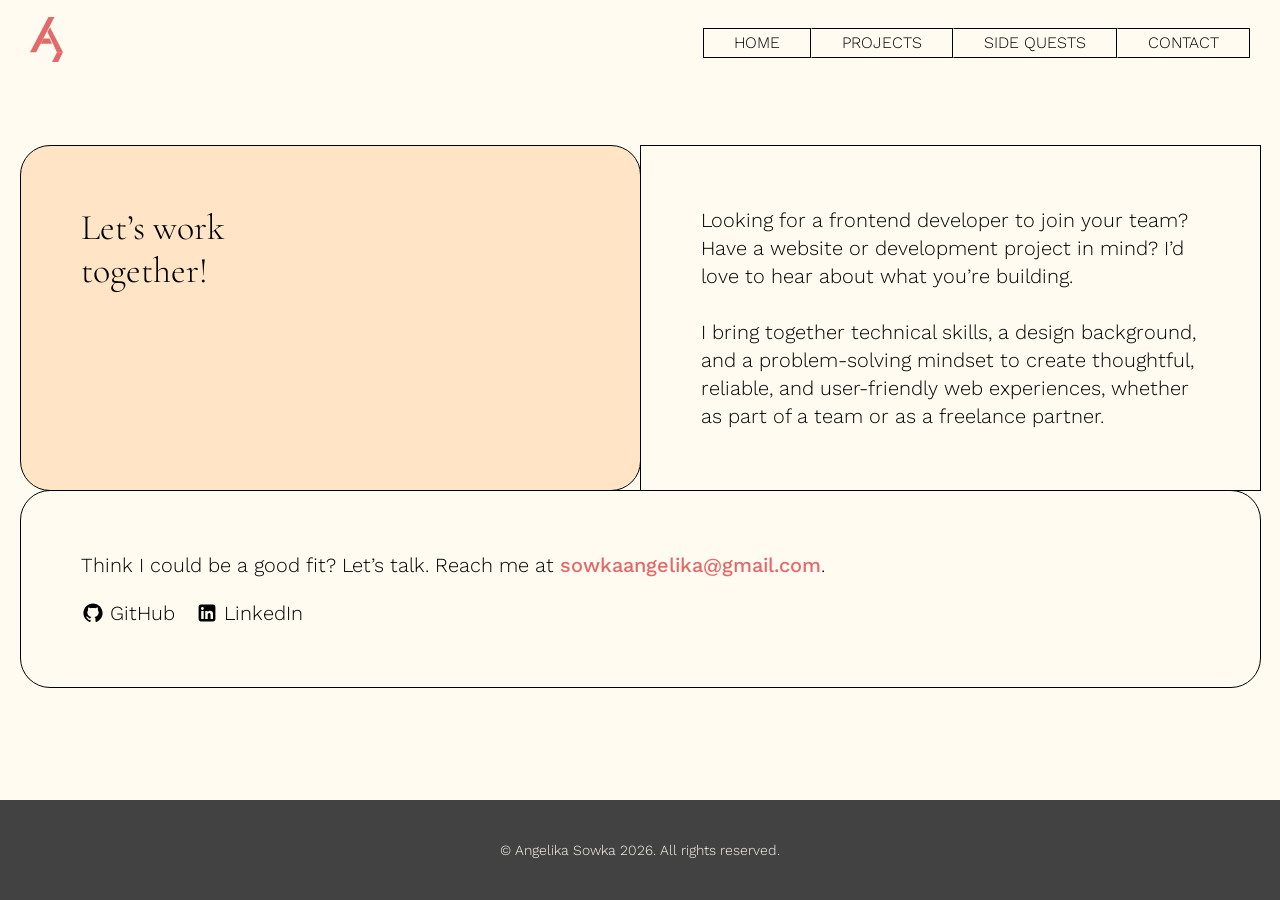
==== contact.html @ 066269af "fix: refactored and organized CSS" ====
<!doctype html>
<html lang="en">
  <head>
    <meta charset="UTF-8" />
    <meta name="viewport" content="width=device-width, initial-scale=1.0" />
    <title>Document</title>
    <link rel="preconnect" href="https://fonts.googleapis.com" />
    <link rel="preconnect" href="https://fonts.gstatic.com" crossorigin />
    <link
      href="https://fonts.googleapis.com/css2?family=Cormorant+Garamond:ital,wght@0,300..700;1,300..700&display=swap"
      rel="stylesheet"
    />
    <link rel="preconnect" href="https://fonts.googleapis.com" />
    <link rel="preconnect" href="https://fonts.gstatic.com" crossorigin />
    <link
      href="https://fonts.googleapis.com/css2?family=Work+Sans:ital,wght@0,100..900;1,100..900&display=swap"
      rel="stylesheet"
    />
    <link rel="stylesheet" href="css/global.css" />
  </head>
  <body class="container-body">
    <!-- HEADER -->
    <header class="header">
      <nav class="nav">
        <a href="index.html">
          <img src="assets/logo.svg" alt="logo" />
        </a>
        <img
          class="hamburger-menu"
          src="assets/hamburger-menu.svg"
          alt="hamburger menu"
        />
        <ul class="nav-list">
          <li><a href="index.html">HOME</a></li>
          <li><a href="projects.html">PROJECTS</a></li>
          <li><a href="side-quests.html">SIDE QUESTS</a></li>
          <li><a href="contact.html">CONTACT</a></li>
        </ul>
      </nav>
    </header>
    <!-- MAIN SECTION -->
    <main>
      <section class="section contact">
        <div class="container container-rounded">
          <h2>Let’s work <br />together!</h2>
        </div>
        <div class="container">
          <p>
            Looking for a frontend developer to join your team? Have a website
            or development project in mind? I’d love to hear about what you’re
            building. <br /><br />I bring together technical skills, a design
            background, and a problem-solving mindset to create thoughtful,
            reliable, and user-friendly web experiences, whether as part of a
            team or as a freelance partner.
          </p>
        </div>
        <div class="container container-rounded contact-info">
          <p>
            Think I could be a good fit? Let’s talk. Reach me at
            <span> sowkaangelika@gmail.com</span>.
          </p>
          <div class="social-links">
            <a href="https://github.com/AngelikaSo" class="social-link">
              <svg xmlns="http://www.w3.org/2000/svg" viewBox="0 0 640 640">
                <path
                  d="M280.5 426.5C214.5 418.5 168 371 168 309.5C168 284.5 177 257.5 192 239.5C185.5 223 186.5 188 194 173.5C214 171 241 181.5 257 196C276 190 296 187 320.5 187C345 187 365 190 383 195.5C398.5 181.5 426 171 446 173.5C453 187 454 222 447.5 239C463.5 258 472 283.5 472 309.5C472 371 425.5 417.5 358.5 426C375.5 437 387 461 387 488.5L387 540.5C387 555.5 399.5 564 414.5 558C505 523.5 576 433 576 321C576 179.5 461 64 319.5 64C178 64 64 179.5 64 321C64 432 134.5 524 229.5 558.5C243 563.5 256 554.5 256 541L256 501C249 504 240 506 232 506C199 506 179.5 488 165.5 454.5C160 441 154 433 142.5 431.5C136.5 431 134.5 428.5 134.5 425.5C134.5 419.5 144.5 415 154.5 415C169 415 181.5 424 194.5 442.5C204.5 457 215 463.5 227.5 463.5C240 463.5 248 459 259.5 447.5C268 439 274.5 431.5 280.5 426.5z"
                /></svg
              ><span>GitHub</span>
            </a>
            <a
              href="https://www.linkedin.com/in/angelikasowka/"
              class="social-link"
            >
              <svg xmlns="http://www.w3.org/2000/svg" viewBox="0 0 640 640">
                <path
                  d="M160 96C124.7 96 96 124.7 96 160L96 480C96 515.3 124.7 544 160 544L480 544C515.3 544 544 515.3 544 480L544 160C544 124.7 515.3 96 480 96L160 96zM165 266.2L231.5 266.2L231.5 480L165 480L165 266.2zM236.7 198.5C236.7 219.8 219.5 237 198.2 237C176.9 237 159.7 219.8 159.7 198.5C159.7 177.2 176.9 160 198.2 160C219.5 160 236.7 177.2 236.7 198.5zM413.9 480L413.9 376C413.9 351.2 413.4 319.3 379.4 319.3C344.8 319.3 339.5 346.3 339.5 374.2L339.5 480L273.1 480L273.1 266.2L336.8 266.2L336.8 295.4L337.7 295.4C346.6 278.6 368.3 260.9 400.6 260.9C467.8 260.9 480.3 305.2 480.3 362.8L480.3 480L413.9 480z"
                /></svg
              ><span>LinkedIn</span>
            </a>
          </div>
        </div>
      </section>
    </main>
    <!-- FOOTER  -->
    <footer>
      <p>© Angelika Sowka 2026. All rights reserved.</p>
    </footer>
  </body>
</html>
---- css/global.css ----
/* http://meyerweb.com/eric/tools/css/reset/ 
   v2.0 | 20110126
   License: none (public domain)
*/

html,
body,
div,
span,
applet,
object,
iframe,
h1,
h2,
h3,
h4,
h5,
h6,
p,
blockquote,
pre,
a,
abbr,
acronym,
address,
big,
cite,
code,
del,
dfn,
em,
img,
ins,
kbd,
q,
s,
samp,
small,
strike,
strong,
sub,
sup,
tt,
var,
b,
u,
i,
center,
dl,
dt,
dd,
ol,
ul,
li,
fieldset,
form,
label,
legend,
table,
caption,
tbody,
tfoot,
thead,
tr,
th,
td,
article,
aside,
canvas,
details,
embed,
figure,
figcaption,
footer,
header,
hgroup,
menu,
nav,
output,
ruby,
section,
summary,
time,
mark,
audio,
video {
  margin: 0;
  padding: 0;
  border: 0;
  font-size: 100%;
  font: inherit;
  vertical-align: baseline;
}
/* HTML5 display-role reset for older browsers */
article,
aside,
details,
figcaption,
figure,
footer,
header,
hgroup,
menu,
nav,
section {
  display: block;
}
body {
  line-height: 1;
}
ol,
ul {
  list-style: none;
}
blockquote,
q {
  quotes: none;
}
blockquote:before,
blockquote:after,
q:before,
q:after {
  content: "";
  content: none;
}
table {
  border-collapse: collapse;
  border-spacing: 0;
}

* {
  box-sizing: border-box;
}

:root {
  --color-primary: #e36a6a;
  --color-text: #000;
  --color-light: #fffbf1;
  --color-accent--1: #ffe9f8;
  --color-accent--2: #fff2d0;
  --color-accent--3: #ffe4c6;

  --spacing-sm: 1rem;
  --spacing-md: 2rem;
  --spacing-lg: 4rem;

  --container-width: 1240px;
}

body {
  display: flex;
  flex-direction: column;
  background-color: var(--color-light);
  min-height: 100vh;
  font-family: "Work Sans", sans-serif;
  font-size: 20px;
  font-weight: 300;
  line-height: 1.4em;
}

a {
  text-decoration: none;
  color: #000;
}

main {
  flex: 1;
}

h1,
h2 {
  font-family: "Cormorant Garamond", serif;
  font-weight: 300;
  line-height: 1.2em;
  font-size: 42px;
}

h2 {
  font-size: 36px;
}

/* ========= COMPONENTS ========= */

/* HEADER */

.header {
  padding: 10px;
}

.header nav {
  display: flex;
  justify-content: space-between;
  height: 25px;
  align-items: center;
}

.hamburger-menu {
  display: flex;
}

.nav-list {
  display: none;
}

/* FOOTER */
footer {
  display: flex;
  height: 100px;
  background-color: #424242;
  justify-content: center;
  align-items: center;
}

footer p {
  font-size: 14px;
  color: var(--color-light);
}

/* Styling the entire section */
.section {
  display: flex;
  flex-direction: column;
  margin: 30px 10px;
}

/* div component */
.container {
  display: flex;
  flex-direction: column;
  padding: 40px 20px;
  border: 1px solid #000;
  margin-bottom: -1px;
  gap: 20px;
}

.container-rounded {
  border-radius: 30px;
}

/* Styling the button - in this case a element */
.btn {
  display: flex;
  justify-content: center;
  align-items: center;
  font-family: "Work Sans", sans-serif;
  font-size: 20px;
  font-weight: 300;
  line-height: 1.4em;
  background-color: transparent;
  border: none;
  height: 56px;
}

/* Button container, because the button is made out of two buttons - text + arrow */
.btns-container {
  display: flex;
  flex-direction: column;
  padding-top: 10px;
  gap: 10px;
}

.btn-container {
  display: flex;
  width: 100%;
}

.btn-container .btn-text {
  width: 65%;
  border: 1px solid #000000;
  color: #000000;
}

.btn-container .btn-text:hover {
  border: 1px solid #e36a6a;
  border-radius: 30px;
}

.btn-container .btn-arrow {
  border: 1px solid #000000;
  width: 35%;
}

.btn-container .btn-arrow {
  border-left: 1px solid transparent;
}

.btn-container .btn-arrow:hover {
  border: 1px solid #e36a6a;
  border-radius: 30px;
}

.btn-container .btn-text:hover + .btn-arrow {
  border-left: 1px solid #000;
}

/* Styles for the section hearer component */

/* ACCENT DASH FOR THE SECTION TITLE */

.accent-dash {
  color: #e36a6a;
  font-weight: 800;
  font-size: 42px;
}

/* Styling the social links */
.social-links {
  display: flex;
  gap: 20px;
}
.social-link {
  display: flex;
  flex-direction: row;
  align-items: center;
  gap: 5px;
  color: var(--color-text);
}

.social-link svg {
  width: 24px;
  height: auto;
  fill: currentColor;
}

.social-link:hover {
  color: var(--color-primary);
}

/* STYLES ONLY FOR CONTACT SECTION =====> move to styles.css */

.contact {
  padding: 30px 0;
}

.contact > .container p span {
  color: var(--color-primary);
  font-weight: 500;
}

.contact > .container:first-child {
  background-color: var(--color-accent--3);
}

/* STYLES ONLY FOR HOME PAGE */
.intro {
  display: flex;
}

.intro-image {
  position: relative;
  margin-top: 30px;
}

.container-intro-image {
  width: 100%;
  height: 400px;
  position: relative;
}

.intro-image img {
  position: absolute;
  width: 70%;
  top: 60%;
  left: 50%;
  transform: translate(-50%, -50%);
}

/* ======== NEED A DEV / NEED A WEBSITE PAGES ========= */

.need-dev .container {
  background-color: var(--color-accent--1);
  border: none;
}

/* -- BUTTON CENTERED -- */
.need-dev .btn-container {
  width: 80%;
  min-width: 220px;
  margin-left: auto;
  margin-right: auto;
}

/* ABOUT SECTION */

.about {
  background-color: var(--color-accent--1);
  padding: 30px 10px;
}

/* TECH STACK SECTION */

.tech-stack {
  display: flex;
  gap: 20px;
  padding: 30px 0 150px 0;
}

.tech-stack h4 {
  display: flex;
  justify-content: space-between;
  align-items: center;
}

.tech-stack h4 > span {
  color: var(--color-primary);
}

.tech-image {
  position: relative;
  margin-top: 30px;
}

.tech-content > .container:first-child {
  background-color: var(--color-accent--1);
}

.tech-content > .container h4 {
  font-weight: 500;
}

.container-tech-image {
  width: 100%;
  height: 474px;
  position: relative;
}

.tech-image img {
  position: absolute;
  width: 90%;
  top: 90%;
  left: 50%;
  transform: translate(-50%, -50%);
}

/* PROJECTS SECTION */

.projects {
  flex-direction: column;
  gap: 20px;
  padding: 30px 0 0 0;
}

.btn-container--projects {
  width: 30%;
}

.btn-container--projects .btn-text,
.btn-container--projects .btn-arrow {
  width: 50%;
  height: 40px;
}

.btn-container--projects .btn-text {
  transform: scaleX(-1);
}

.projects .section-title {
  display: flex;
  flex-direction: row;
  justify-content: space-between;
}

.projects-content {
  display: flex;
  flex-direction: column;
  gap: 20px;
}

.project {
  display: flex;
  flex-direction: column;
  gap: 15px;
}

.project > h5 {
  font-weight: 500;
}

.project > img {
  width: 100%;
}

.projects-content .project .btn-container {
  display: flex;
  width: min(80%, 400px);
}

/* CONTACT SECTION IN NEED DEV PAGE */
.contact-dev > .container:first-child {
  background-color: var(--color-accent--1);
}

@media (min-width: 1024px) {
  /* Nav list on the desktop screen */

  .nav-list {
    display: flex;
  }

  .hamburger-menu {
    display: none;
  }

  .header {
    padding: 30px;
  }

  .nav-list a {
    font-size: 16px;
  }

  .nav-list li {
    display: flex;
    justify-content: center;
    align-items: center;
    border: 1px solid #000;
    padding: 0 30px;
  }

  .nav-list li + li {
    border-left: 1px solid transparent;
  }

  .nav-list li:hover {
    border: 1px solid #e36a6a;
    border-radius: 30px;
  }

  .nav-list li:hover + li {
    border-left: 1px solid #000;
  }

  /* Global components styles on the desktop screen */

  /* Styling the entire section */
  .section {
    flex-direction: row;
    margin: 30px 10px;
    max-width: var(--container-width);
    margin-left: auto;
    margin-right: auto;
  }

  /* ONLY FOR CONTACT PAGE */
  .container {
    margin-right: -1px;
  }

  .contact {
    flex-direction: row;
    flex-wrap: wrap;
  }

  .contact > .container {
    flex: 1 1 calc(50% - 10px);
    padding: 60px;
  }

  .contact > .contact-info {
    flex-basis: 100%;
  }

  /* ==== HOME PAGE ===== */

  /* --- PAGE WIDTH --- */
  .intro .container {
    padding: 60px;
  }

  .intro-content,
  .intro-image {
    width: 50%;
  }

  .intro-image {
    margin-top: 0;
  }

  .container-intro-image {
    height: 273.22px;
  }

  /* --- BUTTONS ON DESKTOP --- */
  .btns-container {
    flex-direction: row;
  }

  /* ======== NEED A DEV / NEED A WEBSITE PAGES DESKTOP ========= */

  .need-dev .container {
    padding: 60px;
  }

  /* -- BUTTON CENTERED -- */
  .need-dev .btn-container {
    width: 30%;
    padding-top: 30px;
  }

  /* ABOUT SECTION */

  .about .container {
    padding: 60px;
  }

  .about-content,
  .about-image {
    width: 50%;
  }

  .about-image .container {
    height: 590px;
  }

  /* TECH STACK SECTION */

  .tech-stack {
    flex-direction: column;
  }

  .tech-stack-content {
    display: flex;
    flex-direction: row-reverse;
  }

  .tech-content,
  .tech-image {
    width: 50%;
  }

  .tech-image {
    margin-top: 0;
  }

  .container-tech-image {
    height: 472px;
  }

  /* PROJECTS SECTION DESKTOP */

  .projects {
    flex-direction: column;
  }

  .projects-content {
    flex-direction: row;
  }

  /* ======= NEED WEBSITE STYLES ====== */

  .need-website .tech-image .container {
    height: 650px;
  }
}

/* ======= NEED WEBSITE STYLES ====== */
.need-website .tech-content > .container:first-child,
.need-website .contact > .container:first-child,
.need-website .need-dev .container,
.need-website .about {
  background-color: var(--color-accent--2);
}
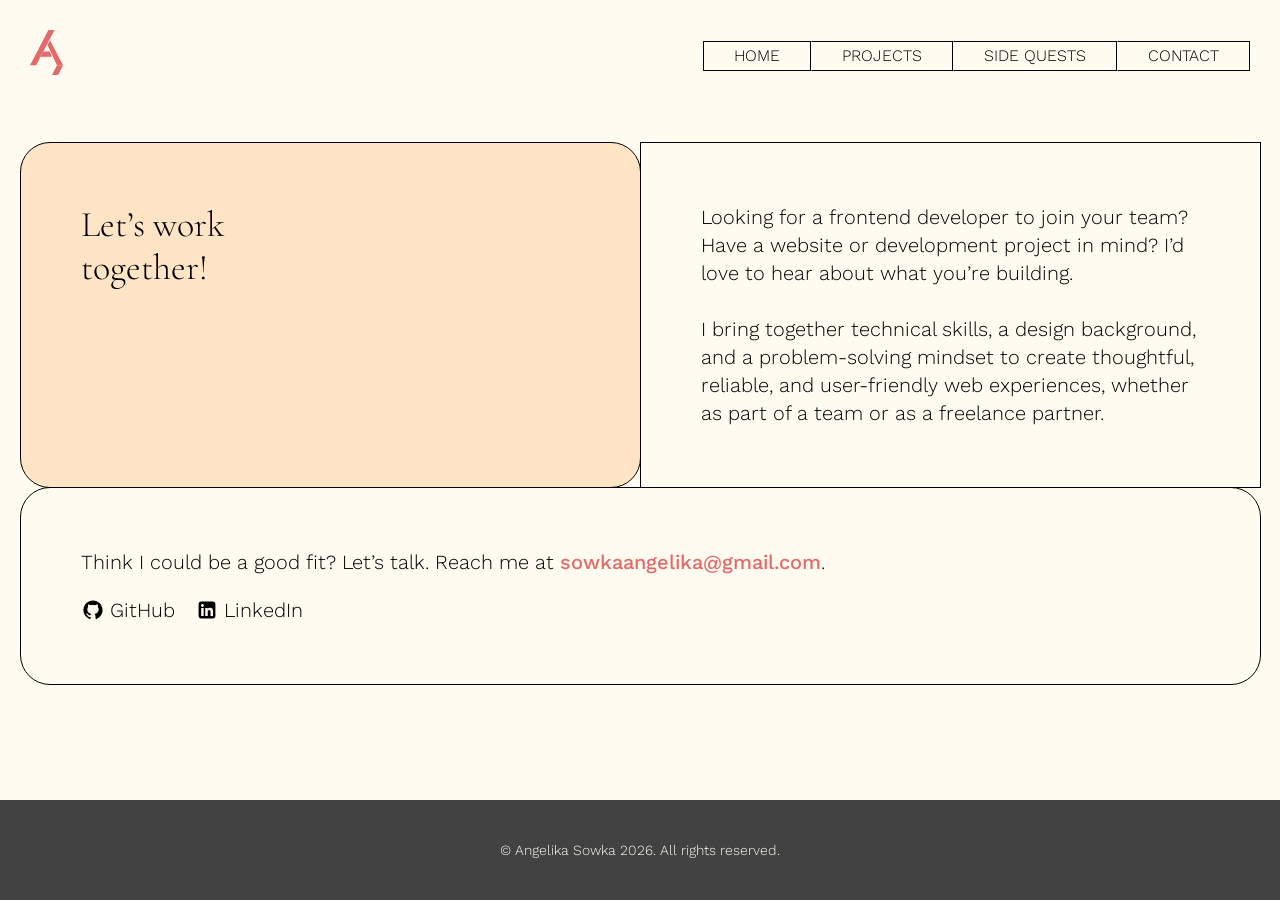
==== commit 6d805229: "fixed small issues with paddings, created a mobile nav menu" ====
--- a/contact.html
+++ b/contact.html
@@ -21,15 +21,15 @@
   <body class="container-body">
     <!-- HEADER -->
     <header class="header">
-      <nav class="nav">
+      <div class="header-nav">
         <a href="index.html">
           <img src="assets/logo.svg" alt="logo" />
         </a>
-        <img
-          class="hamburger-menu"
-          src="assets/hamburger-menu.svg"
-          alt="hamburger menu"
-        />
+        <button class="hamburger-menu" type="button">
+          <img src="assets/hamburger-menu.svg" alt="hamburger menu" />
+        </button>
+      </div>
+      <nav class="nav">
         <ul class="nav-list">
           <li><a href="index.html">HOME</a></li>
           <li><a href="projects.html">PROJECTS</a></li>
@@ -39,7 +39,7 @@
       </nav>
     </header>
     <!-- MAIN SECTION -->
-    <main>
+    <main class="contact-page">
       <section class="section contact">
         <div class="container container-rounded">
           <h2>Let’s work <br />together!</h2>
@@ -85,5 +85,6 @@
     <footer>
       <p>© Angelika Sowka 2026. All rights reserved.</p>
     </footer>
+    <script src="main.js"></script>
   </body>
 </html>
--- a/css/global.css
+++ b/css/global.css
@@ -184,23 +184,73 @@
 /* HEADER */
 
 .header {
-  padding: 10px;
-}
-
-.header nav {
+  padding: 30px;
+  display: flex;
+  flex-direction: column;
+  position: relative;
+}
+
+.header:has(.nav-list.open) {
+  background-color: var(--color-accent--1);
+}
+
+.header-nav {
   display: flex;
   justify-content: space-between;
-  height: 25px;
   align-items: center;
-}
-
-.hamburger-menu {
-  display: flex;
+  width: 100%;
 }
 
 .nav-list {
   display: none;
 }
+
+/* === NEW STYLES FOR NAV MOBILE OPEN */
+
+.nav-list.open {
+  display: flex;
+  flex-direction: column;
+  padding: 30px 10px;
+  position: absolute;
+  top: 100%;
+  left: 0;
+  width: 100%;
+  z-index: 100;
+  background-color: var(--color-accent--1);
+}
+
+.nav-list a {
+  font-size: 20px;
+}
+
+.nav-list li {
+  display: flex;
+  justify-content: center;
+  align-items: center;
+  border: 1px solid #000;
+  padding: 10px 30px;
+}
+
+.nav-list li + li {
+  border-top: 1px solid transparent;
+}
+
+.nav-list li:hover {
+  border: 1px solid #e36a6a;
+  border-radius: 30px;
+}
+
+.nav-list li:hover + li {
+  border-top: 1px solid #000;
+}
+
+.header-nav button {
+  border: none;
+  background-color: transparent;
+  padding: 5px 0;
+}
+
+/* === END: NEW STYLES FOR NAV MOBILE OPEN */
 
 /* FOOTER */
 footer {
@@ -346,6 +396,11 @@
   display: flex;
 }
 
+.intro-content h1 span {
+  font-weight: 700;
+  color: var(--color-primary);
+}
+
 .intro-image {
   position: relative;
   margin-top: 30px;
@@ -437,52 +492,72 @@
 .projects {
   flex-direction: column;
   gap: 20px;
-  padding: 30px 0 0 0;
+  padding: 30px 0;
 }
 
 .btn-container--projects {
-  width: 30%;
+  width: auto;
+  flex-shrink: 0;
 }
 
 .btn-container--projects .btn-text,
 .btn-container--projects .btn-arrow {
-  width: 50%;
   height: 40px;
-}
-
+  padding: 0 10px;
+}
+.btn-container .btn-text {
+  white-space: nowrap;
+}
+
+/*
 .btn-container--projects .btn-text {
   transform: scaleX(-1);
 }
+  */
 
 .projects .section-title {
   display: flex;
   flex-direction: row;
   justify-content: space-between;
+  align-items: center;
+  gap: 20px;
 }
 
 .projects-content {
   display: flex;
   flex-direction: column;
-  gap: 20px;
+  gap: 30px;
+  align-items: stretch;
 }
 
 .project {
   display: flex;
   flex-direction: column;
   gap: 15px;
+  height: 100%;
 }
 
 .project > h5 {
   font-weight: 500;
 }
 
-.project > img {
+.projects-content .project .btn-container {
+  display: flex;
+  width: min(80%, 400px);
+  margin-top: auto;
+}
+
+.project > img,
+.project > video {
   width: 100%;
 }
 
-.projects-content .project .btn-container {
-  display: flex;
-  width: min(80%, 400px);
+.need-website .project > img,
+.need-website .project > video {
+  width: 100%;
+  object-fit: cover;
+  display: block;
+  max-height: 354px;
 }
 
 /* CONTACT SECTION IN NEED DEV PAGE */
@@ -490,19 +565,111 @@
   background-color: var(--color-accent--1);
 }
 
+/* ======= NEED WEBSITE STYLES ====== */
+.need-website .contact > .container:first-child,
+.need-website .need-dev .container,
+.need-website .about {
+  background-color: var(--color-accent--2);
+}
+
+/* ====== SIDE QUESTS PAGE ======= */
+.tags-container {
+  display: flex;
+  gap: 5px;
+  flex-wrap: wrap;
+}
+
+.tag {
+  padding: 5px 10px;
+  border: 1px solid #000;
+  border-radius: 30px;
+}
+
+.side .projects h5 a:hover {
+  color: var(--color-primary);
+}
+
+/* ========= ACCORDEON ========== */
+
+summary {
+  position: relative;
+  anchor-name: --summary;
+  font-weight: 500;
+  list-style: none;
+
+  &::marker {
+    content: "";
+  }
+
+  &::-webkit-details-marker {
+    display: none;
+  }
+
+  &::before,
+  &::after {
+    content: "";
+    border-block-start: 2px solid var(--color-primary);
+    height: 0;
+    width: 10px;
+
+    inset-block-start: 50%;
+    inset-inline-end: 0;
+
+    position: absolute;
+    position-anchor: --summary;
+    position-area: top end;
+  }
+
+  &::after {
+    transform: rotate(90deg);
+    transform-origin: 50%;
+  }
+}
+
+details[open] summary::after {
+  transform: rotate(0deg);
+}
+
+details {
+  padding: 30px;
+  border: 1px solid var(--color-text);
+  margin-bottom: -1px;
+}
+
+details[open] {
+  background-color: var(--color-accent--2);
+  border-radius: 30px;
+}
+
+details[open] p {
+  padding-top: 10px;
+}
+
 @media (min-width: 1024px) {
   /* Nav list on the desktop screen */
 
-  .nav-list {
+  .header {
     display: flex;
+    flex-direction: row;
+    justify-content: space-between;
+    align-items: center;
+    position: static;
+  }
+
+  .header-nav {
+    width: auto;
+  }
+
+  .nav-list,
+  .nav-list.open {
+    display: flex;
+    flex-direction: row;
+    padding: 0;
+    position: static;
   }
 
   .hamburger-menu {
     display: none;
-  }
-
-  .header {
-    padding: 30px;
   }
 
   .nav-list a {
@@ -519,6 +686,7 @@
 
   .nav-list li + li {
     border-left: 1px solid transparent;
+    border-top: 1px solid #000;
   }
 
   .nav-list li:hover {
@@ -632,9 +800,20 @@
     margin-top: 0;
   }
 
-  .container-tech-image {
+  .container .container-tech-image {
+    height: auto;
+    padding: 30px;
+  }
+
+  .btn-container--projects {
+    width: 30%;
+  }
+
+  /*
+  .need-website .container-tech-image {
     height: 472px;
   }
+    */
 
   /* PROJECTS SECTION DESKTOP */
 
@@ -646,17 +825,36 @@
     flex-direction: row;
   }
 
+  .project {
+    flex: 1 1 0;
+  }
+
   /* ======= NEED WEBSITE STYLES ====== */
 
+  /*
   .need-website .tech-image .container {
     height: 650px;
   }
-}
-
-/* ======= NEED WEBSITE STYLES ====== */
-.need-website .tech-content > .container:first-child,
-.need-website .contact > .container:first-child,
-.need-website .need-dev .container,
-.need-website .about {
-  background-color: var(--color-accent--2);
-}
+
+  */
+
+  /* ====== SIDE QUESTS ======= */
+
+  .side-quests {
+    display: flex;
+    flex-direction: row;
+  }
+
+  .side-quests .container {
+    width: 50%;
+    padding: 60px;
+  }
+}
+
+.projects-page .projects {
+  padding-top: 0;
+}
+
+.contact-page .contact {
+  padding-top: 0;
+}
